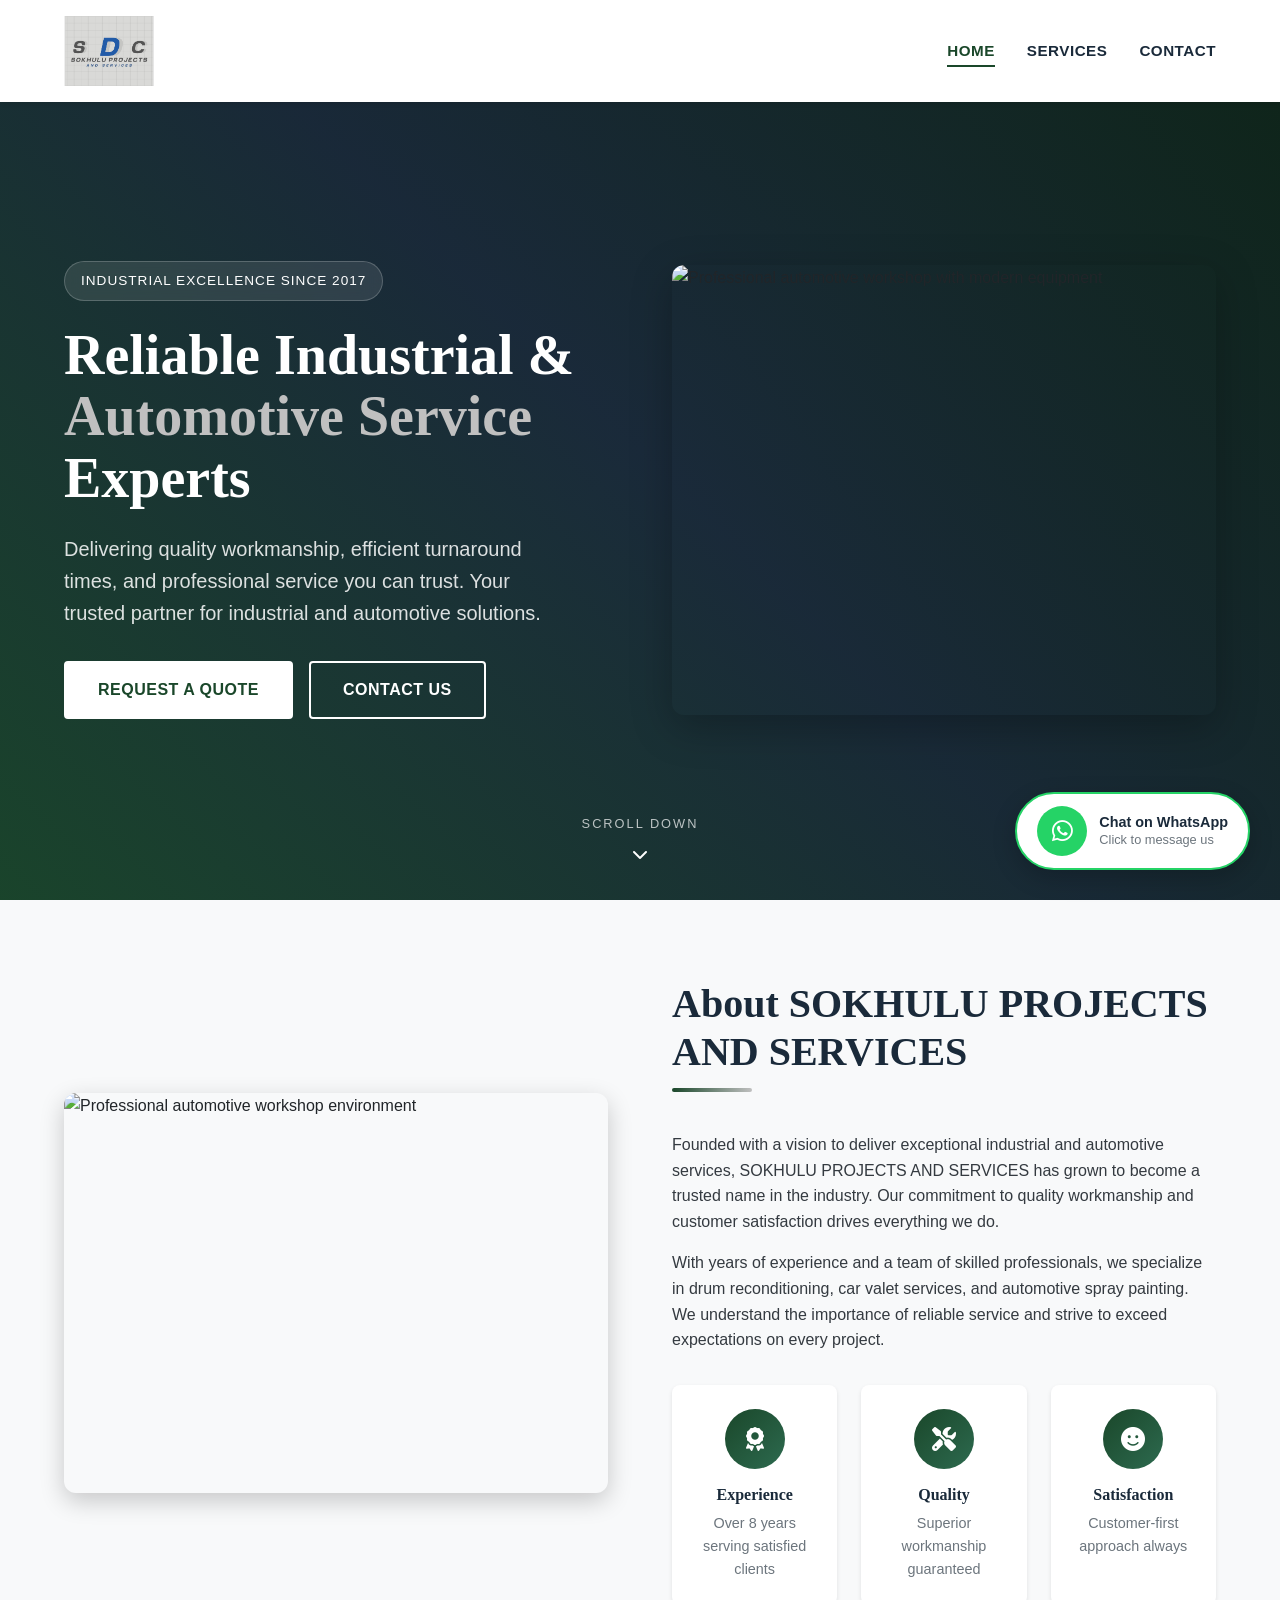
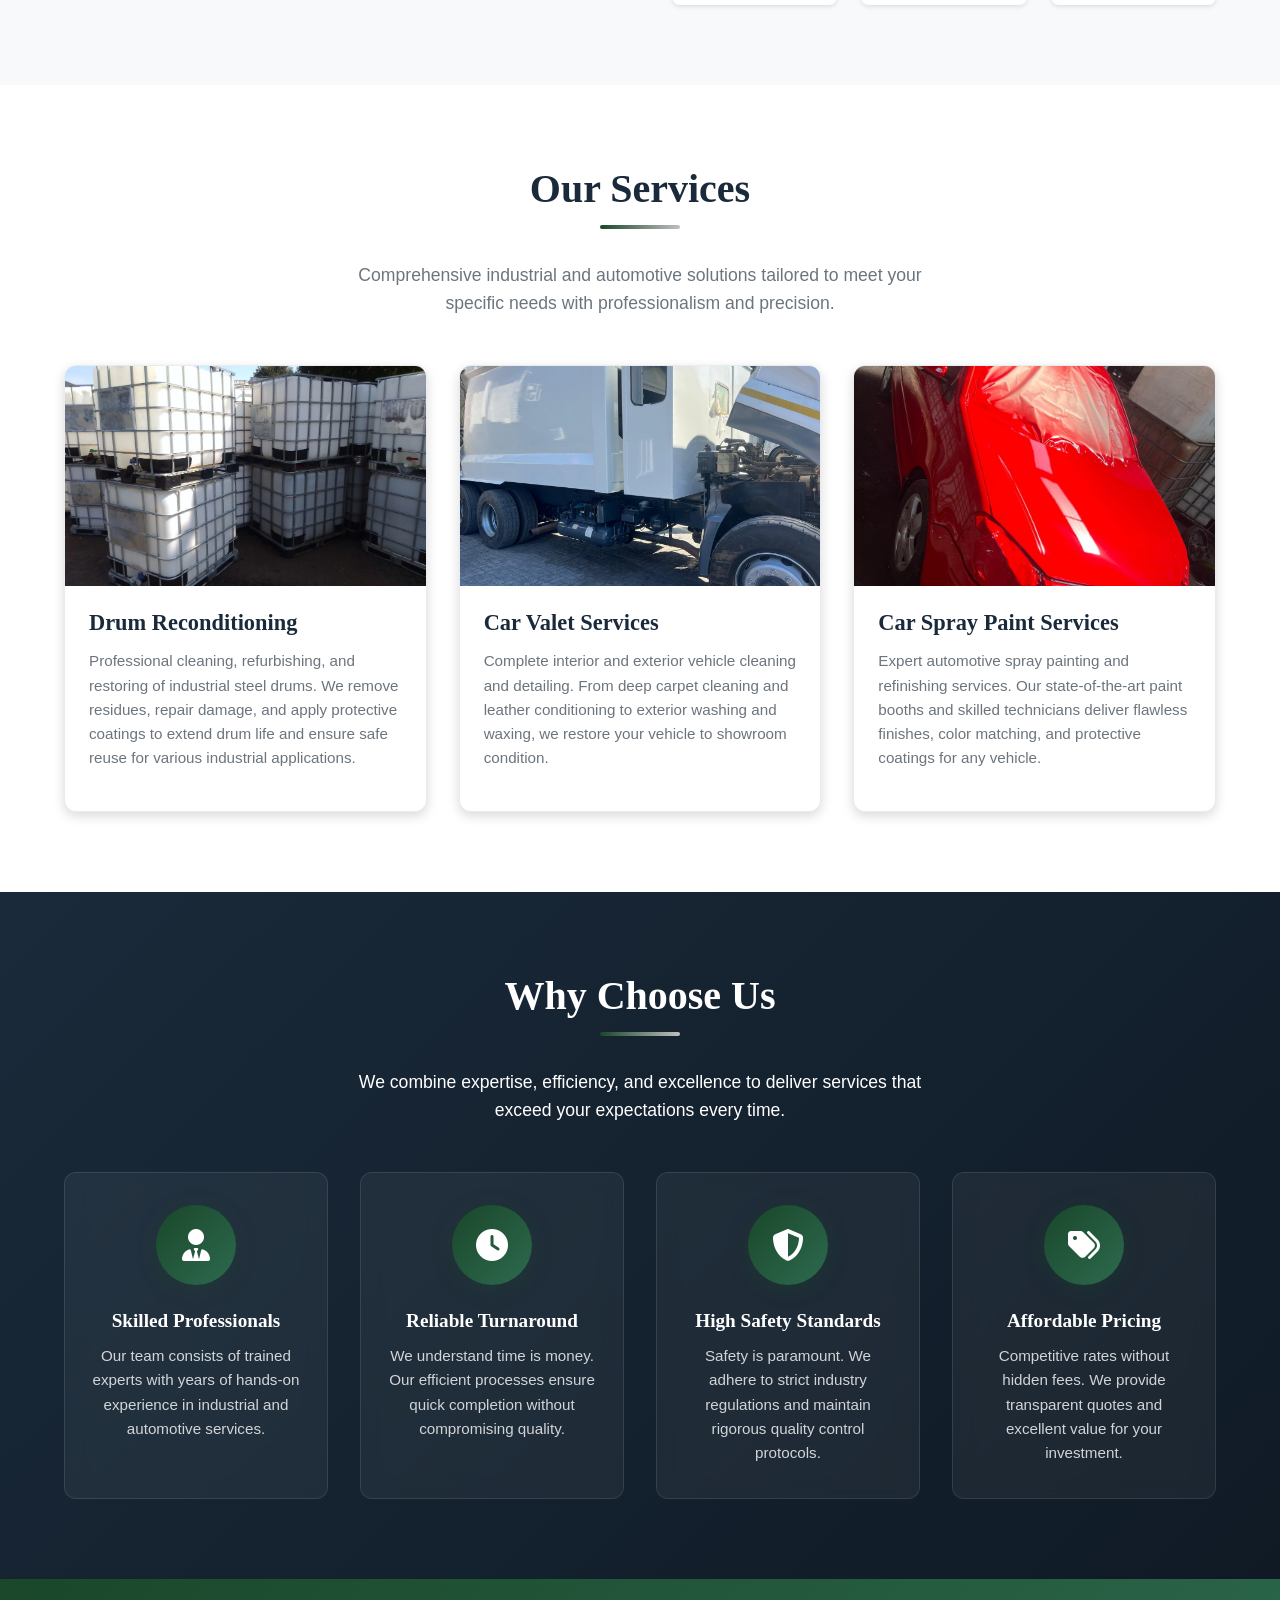
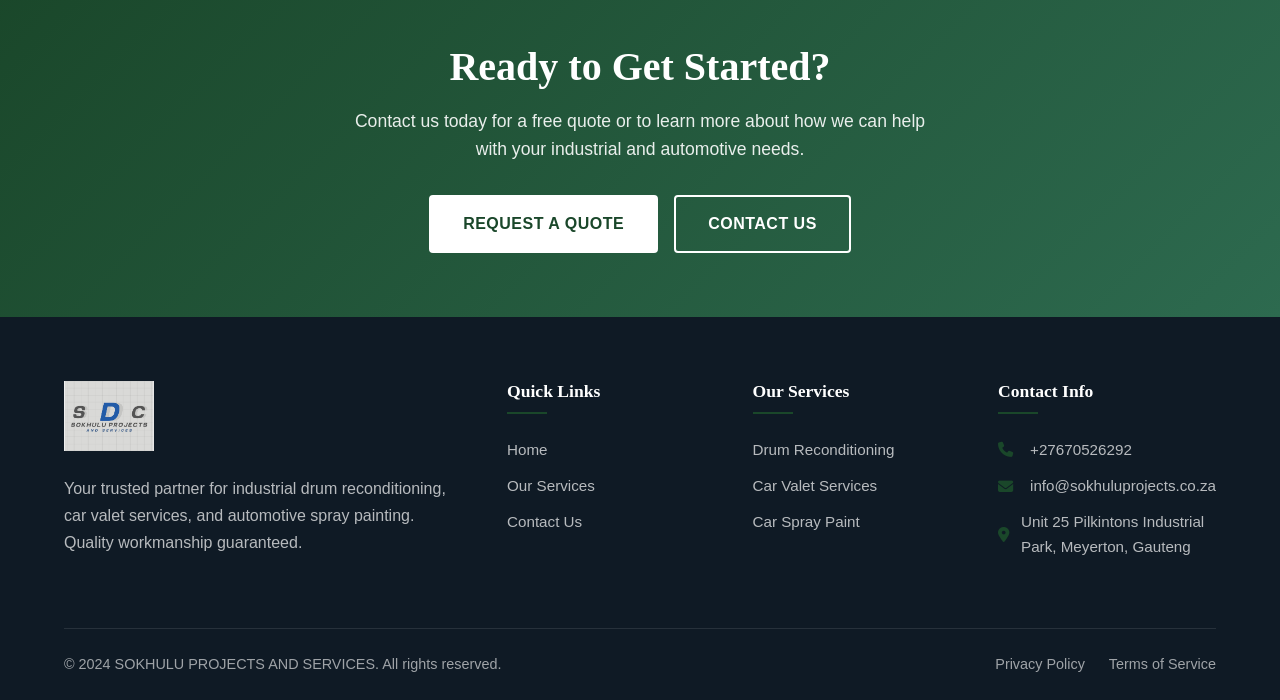
==== index.html @ 8f5c1dcd "Redesigned services page with catalog layout, updated logo to new image, fixed text overflow issues" ====
<!DOCTYPE html>
<html lang="en">
<head>
    <meta charset="UTF-8">
    <meta name="viewport" content="width=device-width, initial-scale=1.0">
    <meta name="description" content="SOKHULU PROJECTS AND SERVICES - Reliable Industrial & Automotive Service Experts. Specializing in drum reconditioning, car valet, and spray paint services.">
    <meta name="keywords" content="drum reconditioning, car valet, spray paint, industrial services, automotive services, SOKHULU">
    <title>SOKHULU PROJECTS AND SERVICES | Industrial & Automotive Experts</title>
    <link rel="stylesheet" href="css/styles.css">
    <link rel="stylesheet" href="https://cdnjs.cloudflare.com/ajax/libs/font-awesome/6.4.0/css/all.min.css">
</head>
<body>
    <!-- Header -->
    <header class="header" id="header">
        <div class="container">
            <div class="header-inner">
                <a href="index.html" class="logo">
                    <img src="images/WhatsApp Image 2026-04-15 at 10.08.15.jpeg" alt="SOKHULU PROJECTS AND SERVICES" style="height: 70px; width: auto; object-fit: contain;">
                </a>
                <nav class="nav">
                    <ul class="nav-list" id="navList">
                        <li><a href="index.html" class="nav-link active">Home</a></li>
                        <li><a href="services.html" class="nav-link">Services</a></li>
                        <li><a href="contact.html" class="nav-link">Contact</a></li>
                    </ul>
                    <button class="mobile-menu-btn" id="mobileMenuBtn" aria-label="Toggle Menu">
                        <span></span>
                        <span></span>
                        <span></span>
                    </button>
                </nav>
            </div>
        </div>
    </header>

    <!-- Hero Section -->
    <section class="hero" id="home">
        <div class="hero-overlay"></div>
        <div class="hero-content">
            <div class="hero-text">
                <div class="hero-badge">Industrial Excellence Since 2017</div>
                <h1 class="hero-title">Reliable Industrial & <span>Automotive Service</span> Experts</h1>
                <p class="hero-subtitle">Delivering quality workmanship, efficient turnaround times, and professional service you can trust. Your trusted partner for industrial and automotive solutions.</p>
                <div class="hero-buttons">
                    <a href="contact.html" class="btn btn-white">Request a Quote</a>
                    <a href="contact.html" class="btn btn-secondary" style="color: white; border-color: white;">Contact Us</a>
                </div>
            </div>
            <div class="hero-image">
                <img src="https://groveautocare.com/wp-content/uploads/2020/05/shutterstock_1221169228.jpg" alt="Professional automotive workshop with modern equipment" loading="eager">
            </div>
        </div>
        <div class="scroll-indicator">
            <span>Scroll Down</span>
            <i class="fas fa-chevron-down"></i>
        </div>
    </section>

    <!-- About Section -->
    <section class="section about-section" id="about">
        <div class="container">
            <div class="about-grid">
                <div class="about-image">
                    <img src="https://images.airtasker.com/v7/https://airtasker-seo-assets-prod.s3.amazonaws.com/en_AU/1729053282934-car-respray-hero.jpg" alt="Professional automotive workshop environment" loading="lazy">
                </div>
                <div class="about-content">
                    <div class="section-header" style="text-align: left; margin-bottom: 1.5rem;">
                        <h2>About SOKHULU PROJECTS AND SERVICES</h2>
                    </div>
                    <p>Founded with a vision to deliver exceptional industrial and automotive services, SOKHULU PROJECTS AND SERVICES has grown to become a trusted name in the industry. Our commitment to quality workmanship and customer satisfaction drives everything we do.</p>
                    <p>With years of experience and a team of skilled professionals, we specialize in drum reconditioning, car valet services, and automotive spray painting. We understand the importance of reliable service and strive to exceed expectations on every project.</p>
                    <div class="about-features">
                        <div class="about-feature">
                            <div class="about-feature-icon">
                                <i class="fas fa-award"></i>
                            </div>
                            <h4>Experience</h4>
                            <p>Over 8 years serving satisfied clients</p>
                        </div>
                        <div class="about-feature">
                            <div class="about-feature-icon">
                                <i class="fas fa-tools"></i>
                            </div>
                            <h4>Quality</h4>
                            <p>Superior workmanship guaranteed</p>
                        </div>
                        <div class="about-feature">
                            <div class="about-feature-icon">
                                <i class="fas fa-smile"></i>
                            </div>
                            <h4>Satisfaction</h4>
                            <p>Customer-first approach always</p>
                        </div>
                    </div>
                </div>
            </div>
        </div>
    </section>

    <!-- Services Section -->
    <section class="section services-section" id="services">
        <div class="container">
            <div class="section-header">
                <h2>Our Services</h2>
                <p>Comprehensive industrial and automotive solutions tailored to meet your specific needs with professionalism and precision.</p>
            </div>
            <div class="services-grid">
                <!-- Drum Reconditioning -->
                <div class="service-card">
                    <div class="service-image">
                        <img src="images/drum-reconditioning.jpg" alt="Professional steel drum reconditioning service" loading="lazy">
                    </div>
                    <div class="service-content">
                        <h3>Drum Reconditioning</h3>
                        <p>Professional cleaning, refurbishing, and restoring of industrial steel drums. We remove residues, repair damage, and apply protective coatings to extend drum life and ensure safe reuse for various industrial applications.</p>
                    </div>
                </div>
                <!-- Car Valet Services -->
                <div class="service-card">
                    <div class="service-image">
                        <img src="images/WhatsApp Image 2026-04-14 at 15.15.27.jpeg" alt="Professional car valet service" loading="lazy">
                    </div>
                    <div class="service-content">
                        <h3>Car Valet Services</h3>
                        <p>Complete interior and exterior vehicle cleaning and detailing. From deep carpet cleaning and leather conditioning to exterior washing and waxing, we restore your vehicle to showroom condition.</p>
                    </div>
                </div>
                <!-- Car Spray Paint Services -->
                <div class="service-card">
                    <div class="service-image">
                        <img src="images/WhatsApp Image 2026-04-14 at 15.17.09.jpeg" alt="Professional car spray painting service" loading="lazy">
                    </div>
                    <div class="service-content">
                        <h3>Car Spray Paint Services</h3>
                        <p>Expert automotive spray painting and refinishing services. Our state-of-the-art paint booths and skilled technicians deliver flawless finishes, color matching, and protective coatings for any vehicle.</p>
                    </div>
                </div>
            </div>
        </div>
    </section>

    <!-- Why Choose Us Section -->
    <section class="section why-us-section" id="why-us">
        <div class="container">
            <div class="section-header">
                <h2>Why Choose Us</h2>
                <p>We combine expertise, efficiency, and excellence to deliver services that exceed your expectations every time.</p>
            </div>
            <div class="why-us-grid">
                <div class="why-us-card">
                    <div class="why-us-icon">
                        <i class="fas fa-user-tie"></i>
                    </div>
                    <h3>Skilled Professionals</h3>
                    <p>Our team consists of trained experts with years of hands-on experience in industrial and automotive services.</p>
                </div>
                <div class="why-us-card">
                    <div class="why-us-icon">
                        <i class="fas fa-clock"></i>
                    </div>
                    <h3>Reliable Turnaround</h3>
                    <p>We understand time is money. Our efficient processes ensure quick completion without compromising quality.</p>
                </div>
                <div class="why-us-card">
                    <div class="why-us-icon">
                        <i class="fas fa-shield-alt"></i>
                    </div>
                    <h3>High Safety Standards</h3>
                    <p>Safety is paramount. We adhere to strict industry regulations and maintain rigorous quality control protocols.</p>
                </div>
                <div class="why-us-card">
                    <div class="why-us-icon">
                        <i class="fas fa-tags"></i>
                    </div>
                    <h3>Affordable Pricing</h3>
                    <p>Competitive rates without hidden fees. We provide transparent quotes and excellent value for your investment.</p>
                </div>
            </div>
        </div>
    </section>

    <!-- CTA Section -->
    <section class="section" style="background: linear-gradient(135deg, var(--primary-green), var(--light-green)); padding: 4rem 0; text-align: center;">
        <div class="container">
            <h2 style="color: white; margin-bottom: 1rem;">Ready to Get Started?</h2>
            <p style="color: rgba(255,255,255,0.9); font-size: 1.1rem; margin-bottom: 2rem; max-width: 600px; margin-left: auto; margin-right: auto;">Contact us today for a free quote or to learn more about how we can help with your industrial and automotive needs.</p>
            <div style="display: flex; gap: 1rem; justify-content: center; flex-wrap: wrap;">
                <a href="contact.html" class="btn btn-white" style="background: white; color: var(--primary-green);">Request a Quote</a>
                <a href="contact.html" class="btn" style="background: transparent; color: white; border: 2px solid white;">Contact Us</a>
            </div>
        </div>
    </section>

    <!-- Footer -->
    <footer class="footer">
        <div class="container">
            <div class="footer-grid">
                <div class="footer-brand">
                    <a href="index.html" class="logo" style="margin-bottom: 1rem;">
                        <img src="images/WhatsApp Image 2026-04-15 at 10.08.15.jpeg" alt="SOKHULU PROJECTS AND SERVICES" style="height: 70px; width: auto; object-fit: contain;">
                    </a>
                    <p>Your trusted partner for industrial drum reconditioning, car valet services, and automotive spray painting. Quality workmanship guaranteed.</p>
                </div>
                <div class="footer-column">
                    <h4>Quick Links</h4>
                    <div class="footer-links">
                        <a href="index.html">Home</a>
                        <a href="services.html">Our Services</a>
                        <a href="contact.html">Contact Us</a>
                    </div>
                </div>
                <div class="footer-column">
                    <h4>Our Services</h4>
                    <div class="footer-links">
                        <a href="services.html">Drum Reconditioning</a>
                        <a href="services.html">Car Valet Services</a>
                        <a href="services.html">Car Spray Paint</a>
                    </div>
                </div>
                <div class="footer-column footer-contact">
                    <h4>Contact Info</h4>
                    <p><i class="fas fa-phone"></i> +27670526292</p>
                    <p><i class="fas fa-envelope"></i> info@sokhuluprojects.co.za</p>
                    <p><i class="fas fa-map-marker-alt"></i> Unit 25 Pilkintons Industrial Park, Meyerton, Gauteng</p>
                </div>
            </div>
            <div class="footer-bottom">
                <p>&copy; 2024 SOKHULU PROJECTS AND SERVICES. All rights reserved.</p>
                <div class="footer-legal">
                    <a href="#">Privacy Policy</a>
                    <a href="#">Terms of Service</a>
                </div>
            </div>
        </div>
    </footer>

    <script src="js/main.js"></script>
</body>
</html>
---- css/styles.css ----
/* ========================================
   SOKHULU PROJECTS AND SERVICES
   Corporate Stylesheet
   Color Scheme: Deep Green, Navy Blue, White, Metallic Silver
   ======================================== */

/* CSS Variables */
:root {
    --primary-green: #1a472a;
    --dark-green: #0d2415;
    --light-green: #2d6a4f;
    --navy-blue: #1a2a3a;
    --dark-navy: #0f1a25;
    --light-navy: #2a3a4a;
    --silver: #c0c0c0;
    --light-silver: #e8e8e8;
    --metallic: #b8b8b8;
    --white: #ffffff;
    --off-white: #f8f9fa;
    --gray-light: #e9ecef;
    --gray-medium: #6c757d;
    --gray-dark: #343a40;
    --text-dark: #212529;
    --accent-gold: #d4af37;
    
    --font-primary: 'Segoe UI', Tahoma, Geneva, Verdana, sans-serif;
    --font-heading: 'Georgia', 'Times New Roman', serif;
    
    --transition-fast: 0.2s ease;
    --transition-medium: 0.3s ease;
    --transition-slow: 0.5s ease;
    
    --shadow-sm: 0 2px 4px rgba(0,0,0,0.1);
    --shadow-md: 0 4px 12px rgba(0,0,0,0.15);
    --shadow-lg: 0 8px 24px rgba(0,0,0,0.2);
    --shadow-xl: 0 12px 40px rgba(0,0,0,0.25);
}

/* Reset & Base */
*, *::before, *::after {
    margin: 0;
    padding: 0;
    box-sizing: border-box;
}

html {
    scroll-behavior: smooth;
    font-size: 16px;
}

body {
    font-family: var(--font-primary);
    line-height: 1.6;
    color: var(--text-dark);
    background-color: var(--white);
    overflow-x: hidden;
}

img {
    max-width: 100%;
    height: auto;
    display: block;
}

a {
    text-decoration: none;
    color: inherit;
    transition: var(--transition-medium);
}

ul, ol {
    list-style: none;
}

button {
    cursor: pointer;
    border: none;
    background: none;
    font-family: inherit;
}

/* Typography */
h1, h2, h3, h4, h5, h6 {
    font-family: var(--font-heading);
    font-weight: 600;
    line-height: 1.2;
    margin-bottom: 1rem;
    color: var(--navy-blue);
}

h1 { font-size: 3rem; }
h2 { font-size: 2.5rem; }
h3 { font-size: 1.75rem; }
h4 { font-size: 1.5rem; }
h5 { font-size: 1.25rem; }
h6 { font-size: 1rem; }

p {
    margin-bottom: 1rem;
    color: var(--gray-dark);
}

/* Utility Classes */
.container {
    max-width: 1200px;
    margin: 0 auto;
    padding: 0 1.5rem;
}

.container-narrow {
    max-width: 900px;
    margin: 0 auto;
    padding: 0 1.5rem;
}

.section {
    padding: 5rem 0;
}

.section-header {
    text-align: center;
    margin-bottom: 3rem;
}

.section-header h2 {
    position: relative;
    display: inline-block;
    padding-bottom: 1rem;
}

.section-header h2::after {
    content: '';
    position: absolute;
    bottom: 0;
    left: 50%;
    transform: translateX(-50%);
    width: 80px;
    height: 4px;
    background: linear-gradient(90deg, var(--primary-green), var(--silver));
    border-radius: 2px;
}

.section-header p {
    font-size: 1.1rem;
    color: var(--gray-medium);
    max-width: 600px;
    margin: 1rem auto 0;
}

/* Buttons */
.btn {
    display: inline-flex;
    align-items: center;
    justify-content: center;
    padding: 0.875rem 2rem;
    font-size: 1rem;
    font-weight: 600;
    text-transform: uppercase;
    letter-spacing: 0.5px;
    border-radius: 4px;
    transition: var(--transition-medium);
    cursor: pointer;
    border: 2px solid transparent;
}

.btn-primary {
    background: var(--primary-green);
    color: var(--white);
    border-color: var(--primary-green);
}

.btn-primary:hover {
    background: var(--dark-green);
    border-color: var(--dark-green);
    transform: translateY(-2px);
    box-shadow: var(--shadow-md);
}

.btn-secondary {
    background: transparent;
    color: var(--primary-green);
    border-color: var(--primary-green);
}

.btn-secondary:hover {
    background: var(--primary-green);
    color: var(--white);
    transform: translateY(-2px);
}

.btn-white {
    background: var(--white);
    color: var(--primary-green);
    border-color: var(--white);
}

.btn-white:hover {
    background: transparent;
    color: var(--white);
    transform: translateY(-2px);
}

.btn-navy {
    background: var(--navy-blue);
    color: var(--white);
    border-color: var(--navy-blue);
}

.btn-navy:hover {
    background: var(--dark-navy);
    border-color: var(--dark-navy);
    transform: translateY(-2px);
    box-shadow: var(--shadow-md);
}

/* Header & Navigation */
.header {
    position: fixed;
    top: 0;
    left: 0;
    right: 0;
    z-index: 1000;
    background: var(--white);
    box-shadow: var(--shadow-sm);
    transition: var(--transition-medium);
}

.header.scrolled {
    box-shadow: var(--shadow-md);
}

.header-inner {
    display: flex;
    align-items: center;
    justify-content: space-between;
    padding: 1rem 0;
}

.logo {
    display: flex;
    align-items: center;
    gap: 0.75rem;
}

.logo-icon {
    width: 50px;
    height: 50px;
    background: linear-gradient(135deg, var(--primary-green), var(--navy-blue));
    border-radius: 8px;
    display: flex;
    align-items: center;
    justify-content: center;
    color: var(--white);
    font-weight: 700;
    font-size: 1.5rem;
    flex-shrink: 0;
}

.logo-text {
    line-height: 1.2;
}

.logo-text span {
    display: block;
}

.logo-text .company-name {
    font-size: 1.1rem;
    font-weight: 700;
    color: var(--navy-blue);
    text-transform: uppercase;
    letter-spacing: 0.5px;
}

.logo-text .company-tagline {
    font-size: 0.75rem;
    color: var(--gray-medium);
    font-weight: 500;
}

.nav {
    display: flex;
    align-items: center;
    gap: 2rem;
}

.nav-list {
    display: flex;
    gap: 2rem;
}

.nav-link {
    font-weight: 600;
    font-size: 0.95rem;
    color: var(--navy-blue);
    text-transform: uppercase;
    letter-spacing: 0.5px;
    position: relative;
    padding: 0.5rem 0;
}

.nav-link::after {
    content: '';
    position: absolute;
    bottom: 0;
    left: 0;
    width: 0;
    height: 2px;
    background: var(--primary-green);
    transition: var(--transition-medium);
}

.nav-link:hover::after,
.nav-link.active::after {
    width: 100%;
}

.nav-link:hover,
.nav-link.active {
    color: var(--primary-green);
}

.mobile-menu-btn {
    display: none;
    flex-direction: column;
    gap: 5px;
    padding: 0.5rem;
}

.mobile-menu-btn span {
    display: block;
    width: 25px;
    height: 3px;
    background: var(--navy-blue);
    transition: var(--transition-medium);
    border-radius: 2px;
}

.mobile-menu-btn.active span:nth-child(1) {
    transform: rotate(45deg) translate(5px, 5px);
}

.mobile-menu-btn.active span:nth-child(2) {
    opacity: 0;
}

.mobile-menu-btn.active span:nth-child(3) {
    transform: rotate(-45deg) translate(7px, -6px);
}

/* Hero Section */
.hero {
    min-height: 100vh;
    background: linear-gradient(135deg, var(--dark-navy) 0%, var(--navy-blue) 50%, var(--dark-green) 100%);
    position: relative;
    display: flex;
    align-items: center;
    padding-top: 80px;
    overflow: hidden;
}

.hero::before {
    content: '';
    position: absolute;
    top: 0;
    left: 0;
    right: 0;
    bottom: 0;
    background: url('data:image/svg+xml,<svg xmlns="http://www.w3.org/2000/svg" viewBox="0 0 100 100"><rect fill="none" stroke="rgba(255,255,255,0.03)" stroke-width="0.5" x="0" y="0" width="100" height="100"/></svg>');
    background-size: 50px 50px;
    opacity: 0.5;
}

.hero-overlay {
    position: absolute;
    top: 0;
    left: 0;
    right: 0;
    bottom: 0;
    background: linear-gradient(45deg, rgba(26, 71, 42, 0.9) 0%, rgba(26, 42, 58, 0.85) 50%, rgba(13, 36, 21, 0.9) 100%);
}

.hero-content {
    position: relative;
    z-index: 2;
    display: grid;
    grid-template-columns: 1fr 1fr;
    gap: 4rem;
    align-items: center;
    max-width: 1200px;
    margin: 0 auto;
    padding: 0 1.5rem;
}

.hero-text {
    color: var(--white);
}

.hero-badge {
    display: inline-block;
    padding: 0.5rem 1rem;
    background: rgba(255, 255, 255, 0.1);
    border: 1px solid rgba(255, 255, 255, 0.2);
    border-radius: 50px;
    font-size: 0.85rem;
    text-transform: uppercase;
    letter-spacing: 1px;
    margin-bottom: 1.5rem;
    backdrop-filter: blur(10px);
}

.hero-title {
    font-size: 3.5rem;
    font-weight: 700;
    line-height: 1.1;
    margin-bottom: 1.5rem;
    color: var(--white);
}

.hero-title span {
    color: var(--silver);
}

.hero-subtitle {
    font-size: 1.25rem;
    color: rgba(255, 255, 255, 0.85);
    margin-bottom: 2rem;
    max-width: 500px;
}

.hero-buttons {
    display: flex;
    gap: 1rem;
    flex-wrap: wrap;
}

.hero-image {
    position: relative;
}

.hero-image img {
    border-radius: 12px;
    box-shadow: var(--shadow-xl);
    width: 100%;
    height: 450px;
    object-fit: cover;
}


/* Scroll Indicator */
.scroll-indicator {
    position: absolute;
    bottom: 2rem;
    left: 50%;
    transform: translateX(-50%);
    z-index: 3;
    color: var(--white);
    text-align: center;
}

.scroll-indicator span {
    display: block;
    font-size: 0.8rem;
    text-transform: uppercase;
    letter-spacing: 2px;
    margin-bottom: 0.5rem;
    opacity: 0.7;
}

.scroll-indicator i {
    animation: bounce 2s infinite;
}

@keyframes bounce {
    0%, 20%, 50%, 80%, 100% { transform: translateY(0); }
    40% { transform: translateY(-10px); }
    60% { transform: translateY(-5px); }
}

/* About Section */
.about-section {
    background: var(--off-white);
}

.about-grid {
    display: grid;
    grid-template-columns: 1fr 1fr;
    gap: 4rem;
    align-items: center;
}

.about-image {
    position: relative;
}

.about-image img {
    border-radius: 12px;
    box-shadow: var(--shadow-lg);
    width: 100%;
    height: 400px;
    object-fit: cover;
}

.about-image::after {
    content: '';
    position: absolute;
    bottom: -20px;
    right: -20px;
    width: 200px;
    height: 200px;
    background: var(--primary-green);
    border-radius: 12px;
    z-index: -1;
    opacity: 0.1;
}

.about-content h2 {
    text-align: left;
}

.about-content h2::after {
    left: 0;
    transform: none;
}

.about-features {
    display: grid;
    grid-template-columns: repeat(3, 1fr);
    gap: 1.5rem;
    margin-top: 2rem;
}

.about-feature {
    text-align: center;
    padding: 1.5rem;
    background: var(--white);
    border-radius: 8px;
    box-shadow: var(--shadow-sm);
    transition: var(--transition-medium);
}

.about-feature:hover {
    transform: translateY(-5px);
    box-shadow: var(--shadow-md);
}

.about-feature-icon {
    width: 60px;
    height: 60px;
    background: linear-gradient(135deg, var(--primary-green), var(--light-green));
    border-radius: 50%;
    display: flex;
    align-items: center;
    justify-content: center;
    margin: 0 auto 1rem;
    color: var(--white);
    font-size: 1.5rem;
}

.about-feature h4 {
    font-size: 1rem;
    margin-bottom: 0.5rem;
    color: var(--navy-blue);
}

.about-feature p {
    font-size: 0.9rem;
    color: var(--gray-medium);
    margin-bottom: 0;
}

/* Services Section */
.services-section {
    background: var(--white);
}

.services-grid {
    display: grid;
    grid-template-columns: repeat(3, 1fr);
    gap: 2rem;
}

.service-card {
    background: var(--white);
    border-radius: 12px;
    overflow: hidden;
    box-shadow: var(--shadow-md);
    transition: var(--transition-medium);
    border: 1px solid var(--gray-light);
}

.service-card:hover {
    transform: translateY(-8px);
    box-shadow: var(--shadow-xl);
}

.service-image {
    position: relative;
    overflow: hidden;
    height: 220px;
}

.service-image img {
    width: 100%;
    height: 100%;
    object-fit: cover;
    transition: var(--transition-slow);
}

.service-card:hover .service-image img {
    transform: scale(1.1);
}

.service-content {
    padding: 1.5rem;
}

.service-content h3 {
    color: var(--navy-blue);
    margin-bottom: 0.75rem;
    font-size: 1.4rem;
}

.service-content p {
    color: var(--gray-medium);
    font-size: 0.95rem;
    line-height: 1.6;
}

/* Why Choose Us Section */
.why-us-section {
    background: linear-gradient(135deg, var(--navy-blue), var(--dark-navy));
    color: var(--white);
}

.why-us-section .section-header h2,
.why-us-section .section-header p {
    color: var(--white);
}

.why-us-grid {
    display: grid;
    grid-template-columns: repeat(4, 1fr);
    gap: 2rem;
}

.why-us-card {
    text-align: center;
    padding: 2rem 1.5rem;
    background: rgba(255, 255, 255, 0.05);
    border: 1px solid rgba(255, 255, 255, 0.1);
    border-radius: 12px;
    transition: var(--transition-medium);
    backdrop-filter: blur(10px);
}

.why-us-card:hover {
    background: rgba(255, 255, 255, 0.1);
    transform: translateY(-5px);
    border-color: rgba(255, 255, 255, 0.2);
}

.why-us-icon {
    width: 80px;
    height: 80px;
    background: linear-gradient(135deg, var(--primary-green), var(--light-green));
    border-radius: 50%;
    display: flex;
    align-items: center;
    justify-content: center;
    margin: 0 auto 1.5rem;
    color: var(--white);
    font-size: 2rem;
    box-shadow: 0 4px 20px rgba(26, 71, 42, 0.4);
}

.why-us-card h3 {
    color: var(--white);
    font-size: 1.2rem;
    margin-bottom: 0.75rem;
}

.why-us-card p {
    color: rgba(255, 255, 255, 0.8);
    font-size: 0.95rem;
    margin-bottom: 0;
}

/* Testimonials Section */
.testimonials-section {
    background: var(--off-white);
}

.testimonials-grid {
    display: grid;
    grid-template-columns: repeat(3, 1fr);
    gap: 2rem;
}

.testimonial-card {
    background: var(--white);
    padding: 2rem;
    border-radius: 12px;
    box-shadow: var(--shadow-sm);
    position: relative;
    transition: var(--transition-medium);
}

.testimonial-card:hover {
    box-shadow: var(--shadow-md);
    transform: translateY(-3px);
}

.testimonial-card::before {
    content: '"';
    position: absolute;
    top: 1rem;
    left: 1.5rem;
    font-size: 4rem;
    color: var(--primary-green);
    opacity: 0.2;
    font-family: Georgia, serif;
    line-height: 1;
}

.testimonial-text {
    font-style: italic;
    color: var(--gray-dark);
    margin-bottom: 1.5rem;
    position: relative;
    z-index: 1;
    padding-top: 1rem;
}

.testimonial-author {
    display: flex;
    align-items: center;
    gap: 1rem;
}

.testimonial-avatar {
    width: 50px;
    height: 50px;
    background: linear-gradient(135deg, var(--primary-green), var(--navy-blue));
    border-radius: 50%;
    display: flex;
    align-items: center;
    justify-content: center;
    color: var(--white);
    font-weight: 600;
    font-size: 1.2rem;
}

.testimonial-info h4 {
    color: var(--navy-blue);
    font-size: 1rem;
    margin-bottom: 0.25rem;
}

.testimonial-info span {
    font-size: 0.85rem;
    color: var(--gray-medium);
}

/* Page Header */
.page-header {
    background: linear-gradient(135deg, var(--dark-navy), var(--navy-blue));
    padding: 8rem 0 4rem;
    text-align: center;
    color: var(--white);
    position: relative;
}

.page-header::before {
    content: '';
    position: absolute;
    top: 0;
    left: 0;
    right: 0;
    bottom: 0;
    background: url('data:image/svg+xml,<svg xmlns="http://www.w3.org/2000/svg" viewBox="0 0 100 100"><rect fill="none" stroke="rgba(255,255,255,0.03)" stroke-width="0.5" x="0" y="0" width="100" height="100"/></svg>');
    background-size: 50px 50px;
}

.page-header-content {
    position: relative;
    z-index: 2;
}

.page-header h1 {
    color: var(--white);
    font-size: 3rem;
    margin-bottom: 1rem;
}

.page-header p {
    color: rgba(255, 255, 255, 0.8);
    font-size: 1.1rem;
    max-width: 600px;
    margin: 0 auto;
}

/* Forms */
.form-section {
    background: var(--white);
    padding: 4rem 0;
}

.form-container {
    max-width: 700px;
    margin: 0 auto;
}

.form-row {
    display: grid;
    grid-template-columns: 1fr 1fr;
    gap: 1.5rem;
}

.form-group {
    margin-bottom: 1.5rem;
}

.form-group.full-width {
    grid-column: 1 / -1;
}

.form-label {
    display: block;
    margin-bottom: 0.5rem;
    font-weight: 600;
    color: var(--navy-blue);
    font-size: 0.95rem;
}

.form-input,
.form-select,
.form-textarea {
    width: 100%;
    padding: 0.875rem 1rem;
    border: 2px solid var(--gray-light);
    border-radius: 6px;
    font-size: 1rem;
    transition: var(--transition-medium);
    font-family: inherit;
    background: var(--white);
}

.form-input:focus,
.form-select:focus,
.form-textarea:focus {
    outline: none;
    border-color: var(--primary-green);
    box-shadow: 0 0 0 3px rgba(26, 71, 42, 0.1);
}

.form-textarea {
    resize: vertical;
    min-height: 120px;
}

.form-select {
    cursor: pointer;
    appearance: none;
    background-image: url('data:image/svg+xml,<svg xmlns="http://www.w3.org/2000/svg" width="12" height="12" viewBox="0 0 12 12"><path fill="%236c757d" d="M6 8L1 3h10z"/></svg>');
    background-repeat: no-repeat;
    background-position: right 1rem center;
    padding-right: 2.5rem;
}

.form-submit {
    width: 100%;
    padding: 1rem;
    font-size: 1.1rem;
    margin-top: 1rem;
}

/* Support Page Specific */
.support-grid {
    display: grid;
    grid-template-columns: 1fr 1fr;
    gap: 3rem;
    align-items: start;
}

.support-form-container {
    background: var(--white);
    padding: 2rem;
    border-radius: 12px;
    box-shadow: var(--shadow-md);
}

.support-info-container {
    display: flex;
    flex-direction: column;
    gap: 2rem;
}

.support-image {
    border-radius: 12px;
    overflow: hidden;
    box-shadow: var(--shadow-md);
}

.support-image img {
    width: 100%;
    height: 250px;
    object-fit: cover;
}

.support-contact-info {
    background: linear-gradient(135deg, var(--primary-green), var(--light-green));
    color: var(--white);
    padding: 2rem;
    border-radius: 12px;
}

.support-contact-info h3 {
    color: var(--white);
    margin-bottom: 1.5rem;
}

.contact-list {
    display: flex;
    flex-direction: column;
    gap: 1rem;
}

.contact-item {
    display: flex;
    align-items: center;
    gap: 1rem;
}

.contact-item i {
    width: 40px;
    height: 40px;
    background: rgba(255, 255, 255, 0.2);
    border-radius: 50%;
    display: flex;
    align-items: center;
    justify-content: center;
}

.contact-item span {
    font-size: 0.95rem;
}

/* FAQ Section */
.faq-section {
    background: var(--off-white);
}

.faq-container {
    max-width: 800px;
    margin: 0 auto;
}

.faq-item {
    background: var(--white);
    border-radius: 8px;
    margin-bottom: 1rem;
    overflow: hidden;
    box-shadow: var(--shadow-sm);
    border: 1px solid var(--gray-light);
}

.faq-question {
    width: 100%;
    padding: 1.25rem 1.5rem;
    display: flex;
    align-items: center;
    justify-content: space-between;
    text-align: left;
    font-weight: 600;
    color: var(--navy-blue);
    font-size: 1rem;
    transition: var(--transition-fast);
}

.faq-question:hover {
    background: var(--off-white);
}

.faq-question i {
    transition: var(--transition-medium);
    color: var(--primary-green);
}

.faq-item.active .faq-question i {
    transform: rotate(180deg);
}

.faq-answer {
    max-height: 0;
    overflow: hidden;
    transition: max-height 0.3s ease, padding 0.3s ease;
}

.faq-item.active .faq-answer {
    max-height: 500px;
    padding: 0 1.5rem 1.25rem;
}

.faq-answer p {
    color: var(--gray-dark);
    line-height: 1.7;
}

/* Contact Page Specific */
.contact-grid {
    display: grid;
    grid-template-columns: 1fr 1fr;
    gap: 3rem;
    align-items: start;
}

.contact-form-container {
    background: var(--white);
    padding: 2rem;
    border-radius: 12px;
    box-shadow: var(--shadow-md);
}

.contact-info-container {
    display: flex;
    flex-direction: column;
    gap: 2rem;
}

.contact-details {
    background: linear-gradient(135deg, var(--navy-blue), var(--dark-navy));
    color: var(--white);
    padding: 2rem;
    border-radius: 12px;
}

.contact-details h3 {
    color: var(--white);
    margin-bottom: 1.5rem;
}

.contact-detail-item {
    display: flex;
    align-items: flex-start;
    gap: 1rem;
    margin-bottom: 1.5rem;
}

.contact-detail-item:last-child {
    margin-bottom: 0;
}

.contact-detail-item i {
    width: 45px;
    height: 45px;
    background: rgba(255, 255, 255, 0.1);
    border-radius: 50%;
    display: flex;
    align-items: center;
    justify-content: center;
    flex-shrink: 0;
    color: var(--silver);
}

.contact-detail-item div strong {
    display: block;
    margin-bottom: 0.25rem;
    font-size: 0.9rem;
    color: rgba(255, 255, 255, 0.7);
}

.contact-detail-item div span {
    font-size: 1rem;
}

.business-hours {
    background: var(--white);
    padding: 2rem;
    border-radius: 12px;
    box-shadow: var(--shadow-sm);
    border: 1px solid var(--gray-light);
}

.business-hours h3 {
    color: var(--navy-blue);
    margin-bottom: 1.5rem;
}

.hours-list {
    display: flex;
    flex-direction: column;
    gap: 0.75rem;
}

.hour-item {
    display: flex;
    justify-content: space-between;
    padding-bottom: 0.75rem;
    border-bottom: 1px solid var(--gray-light);
}

.hour-item:last-child {
    border-bottom: none;
    padding-bottom: 0;
}

.hour-item .day {
    font-weight: 600;
    color: var(--navy-blue);
}

.hour-item .time {
    color: var(--gray-medium);
}

.map-container {
    background: var(--gray-light);
    border-radius: 12px;
    overflow: hidden;
    height: 300px;
    display: flex;
    align-items: center;
    justify-content: center;
    position: relative;
}

.map-placeholder {
    text-align: center;
    color: var(--gray-medium);
}

.map-placeholder i {
    font-size: 3rem;
    margin-bottom: 1rem;
    color: var(--primary-green);
}

.contact-image {
    border-radius: 12px;
    overflow: hidden;
    box-shadow: var(--shadow-md);
}

.contact-image img {
    width: 100%;
    height: 300px;
    object-fit: cover;
}

/* WhatsApp Popup */
.whatsapp-popup {
    position: fixed;
    bottom: 30px;
    right: 30px;
    z-index: 9999;
    display: flex;
    align-items: center;
    gap: 12px;
    background: var(--white);
    padding: 12px 20px;
    border-radius: 50px;
    box-shadow: var(--shadow-lg);
    transition: var(--transition-medium);
    cursor: pointer;
    border: 2px solid #25D366;
}

.whatsapp-popup:hover {
    transform: translateY(-3px);
    box-shadow: var(--shadow-xl);
}

.whatsapp-icon {
    width: 50px;
    height: 50px;
    background: #25D366;
    border-radius: 50%;
    display: flex;
    align-items: center;
    justify-content: center;
    color: var(--white);
    font-size: 1.5rem;
    flex-shrink: 0;
}

.whatsapp-text {
    display: flex;
    flex-direction: column;
    line-height: 1.3;
}

.whatsapp-text strong {
    color: var(--navy-blue);
    font-size: 0.9rem;
}

.whatsapp-text span {
    color: var(--gray-medium);
    font-size: 0.8rem;
}

.whatsapp-close {
    position: absolute;
    top: -8px;
    right: -8px;
    width: 24px;
    height: 24px;
    background: var(--gray-dark);
    color: var(--white);
    border-radius: 50%;
    display: flex;
    align-items: center;
    justify-content: center;
    font-size: 0.75rem;
    cursor: pointer;
    border: none;
    opacity: 0;
    transition: var(--transition-fast);
}

.whatsapp-popup:hover .whatsapp-close {
    opacity: 1;
}

.whatsapp-close:hover {
    background: #dc3545;
}

@media (max-width: 768px) {
    .whatsapp-popup {
        bottom: 20px;
        right: 20px;
        padding: 10px 16px;
    }
    
    .whatsapp-text {
        display: none;
    }
    
    .whatsapp-icon {
        width: 55px;
        height: 55px;
        font-size: 1.75rem;
    }
}

/* Footer */
.footer {
    background: var(--dark-navy);
    color: var(--white);
    padding: 4rem 0 0;
}

.footer-grid {
    display: grid;
    grid-template-columns: 2fr 1fr 1fr 1fr;
    gap: 3rem;
    padding-bottom: 3rem;
}

.footer-brand .logo-text .company-name {
    color: var(--white);
}

.footer-brand p {
    color: rgba(255, 255, 255, 0.7);
    margin: 1.5rem 0;
    line-height: 1.7;
}

.footer-social {
    display: flex;
    gap: 1rem;
}

.footer-social a {
    width: 40px;
    height: 40px;
    background: rgba(255, 255, 255, 0.1);
    border-radius: 50%;
    display: flex;
    align-items: center;
    justify-content: center;
    color: var(--white);
    transition: var(--transition-medium);
}

.footer-social a:hover {
    background: var(--primary-green);
    transform: translateY(-3px);
}

.footer-column h4 {
    color: var(--white);
    font-size: 1.1rem;
    margin-bottom: 1.5rem;
    position: relative;
    padding-bottom: 0.75rem;
}

.footer-column h4::after {
    content: '';
    position: absolute;
    bottom: 0;
    left: 0;
    width: 40px;
    height: 2px;
    background: var(--primary-green);
}

.footer-links {
    display: flex;
    flex-direction: column;
    gap: 0.75rem;
}

.footer-links a {
    color: rgba(255, 255, 255, 0.7);
    font-size: 0.95rem;
    transition: var(--transition-fast);
}

.footer-links a:hover {
    color: var(--white);
    padding-left: 5px;
}

.footer-contact p {
    color: rgba(255, 255, 255, 0.7);
    font-size: 0.95rem;
    margin-bottom: 0.75rem;
    display: flex;
    align-items: center;
    gap: 0.75rem;
}

.footer-contact i {
    color: var(--primary-green);
    width: 20px;
}

.footer-bottom {
    border-top: 1px solid rgba(255, 255, 255, 0.1);
    padding: 1.5rem 0;
    display: flex;
    justify-content: space-between;
    align-items: center;
}

.footer-bottom p {
    color: rgba(255, 255, 255, 0.6);
    font-size: 0.9rem;
    margin: 0;
}

.footer-legal {
    display: flex;
    gap: 1.5rem;
}

.footer-legal a {
    color: rgba(255, 255, 255, 0.6);
    font-size: 0.9rem;
}

.footer-legal a:hover {
    color: var(--white);
}

/* Responsive Design */
@media (max-width: 1024px) {
    .hero-content {
        gap: 2rem;
    }
    
    .hero-title {
        font-size: 2.8rem;
    }
    
    .why-us-grid {
        grid-template-columns: repeat(2, 1fr);
    }
    
    .footer-grid {
        grid-template-columns: repeat(2, 1fr);
    }
}

@media (max-width: 768px) {
    .nav-list {
        display: none;
        position: absolute;
        top: 100%;
        left: 0;
        right: 0;
        background: var(--white);
        flex-direction: column;
        padding: 1.5rem;
        box-shadow: var(--shadow-md);
        gap: 1rem;
    }
    
    .nav-list.active {
        display: flex;
    }
    
    .mobile-menu-btn {
        display: flex;
    }
    
    .hero {
        min-height: auto;
        padding: 100px 0 60px;
    }
    
    .hero-content {
        grid-template-columns: 1fr;
        text-align: center;
    }
    
    .hero-title {
        font-size: 2.2rem;
    }
    
    .hero-subtitle {
        margin: 0 auto 2rem;
    }
    
    .hero-buttons {
        justify-content: center;
    }
    
    .hero-image {
        order: -1;
    }
    
    .hero-image img {
        height: 300px;
    }
    
    .about-grid {
        grid-template-columns: 1fr;
        gap: 2rem;
    }
    
    .about-features {
        grid-template-columns: 1fr;
    }
    
    .services-grid {
        grid-template-columns: 1fr;
    }
    
    .why-us-grid {
        grid-template-columns: 1fr;
    }
    
    .testimonials-grid {
        grid-template-columns: 1fr;
    }
    
    .support-grid,
    .contact-grid {
        grid-template-columns: 1fr;
    }
    
    .form-row {
        grid-template-columns: 1fr;
    }
    
    .footer-grid {
        grid-template-columns: 1fr;
        gap: 2rem;
    }
    
    .footer-bottom {
        flex-direction: column;
        gap: 1rem;
        text-align: center;
    }
    
    .page-header h1 {
        font-size: 2rem;
    }
    
    h1 { font-size: 2rem; }
    h2 { font-size: 1.75rem; }
    h3 { font-size: 1.5rem; }
    
    .section {
        padding: 3rem 0;
    }
}

@media (max-width: 480px) {
    .hero-title {
        font-size: 1.8rem;
    }
    
    .hero-subtitle {
        font-size: 1rem;
    }
    
    .btn {
        padding: 0.75rem 1.5rem;
        font-size: 0.9rem;
    }
    
    .container {
        padding: 0 1rem;
    }
}

/* Animations */
@keyframes fadeInUp {
    from {
        opacity: 0;
        transform: translateY(30px);
    }
    to {
        opacity: 1;
        transform: translateY(0);
    }
}

.animate-fadeInUp {
    animation: fadeInUp 0.6s ease forwards;
}

/* Accessibility */
.sr-only {
    position: absolute;
    width: 1px;
    height: 1px;
    padding: 0;
    margin: -1px;
    overflow: hidden;
    clip: rect(0, 0, 0, 0);
    white-space: nowrap;
    border: 0;
}

/* Focus styles for accessibility */
a:focus-visible,
button:focus-visible,
input:focus-visible,
select:focus-visible,
textarea:focus-visible {
    outline: 2px solid var(--primary-green);
    outline-offset: 2px;
}
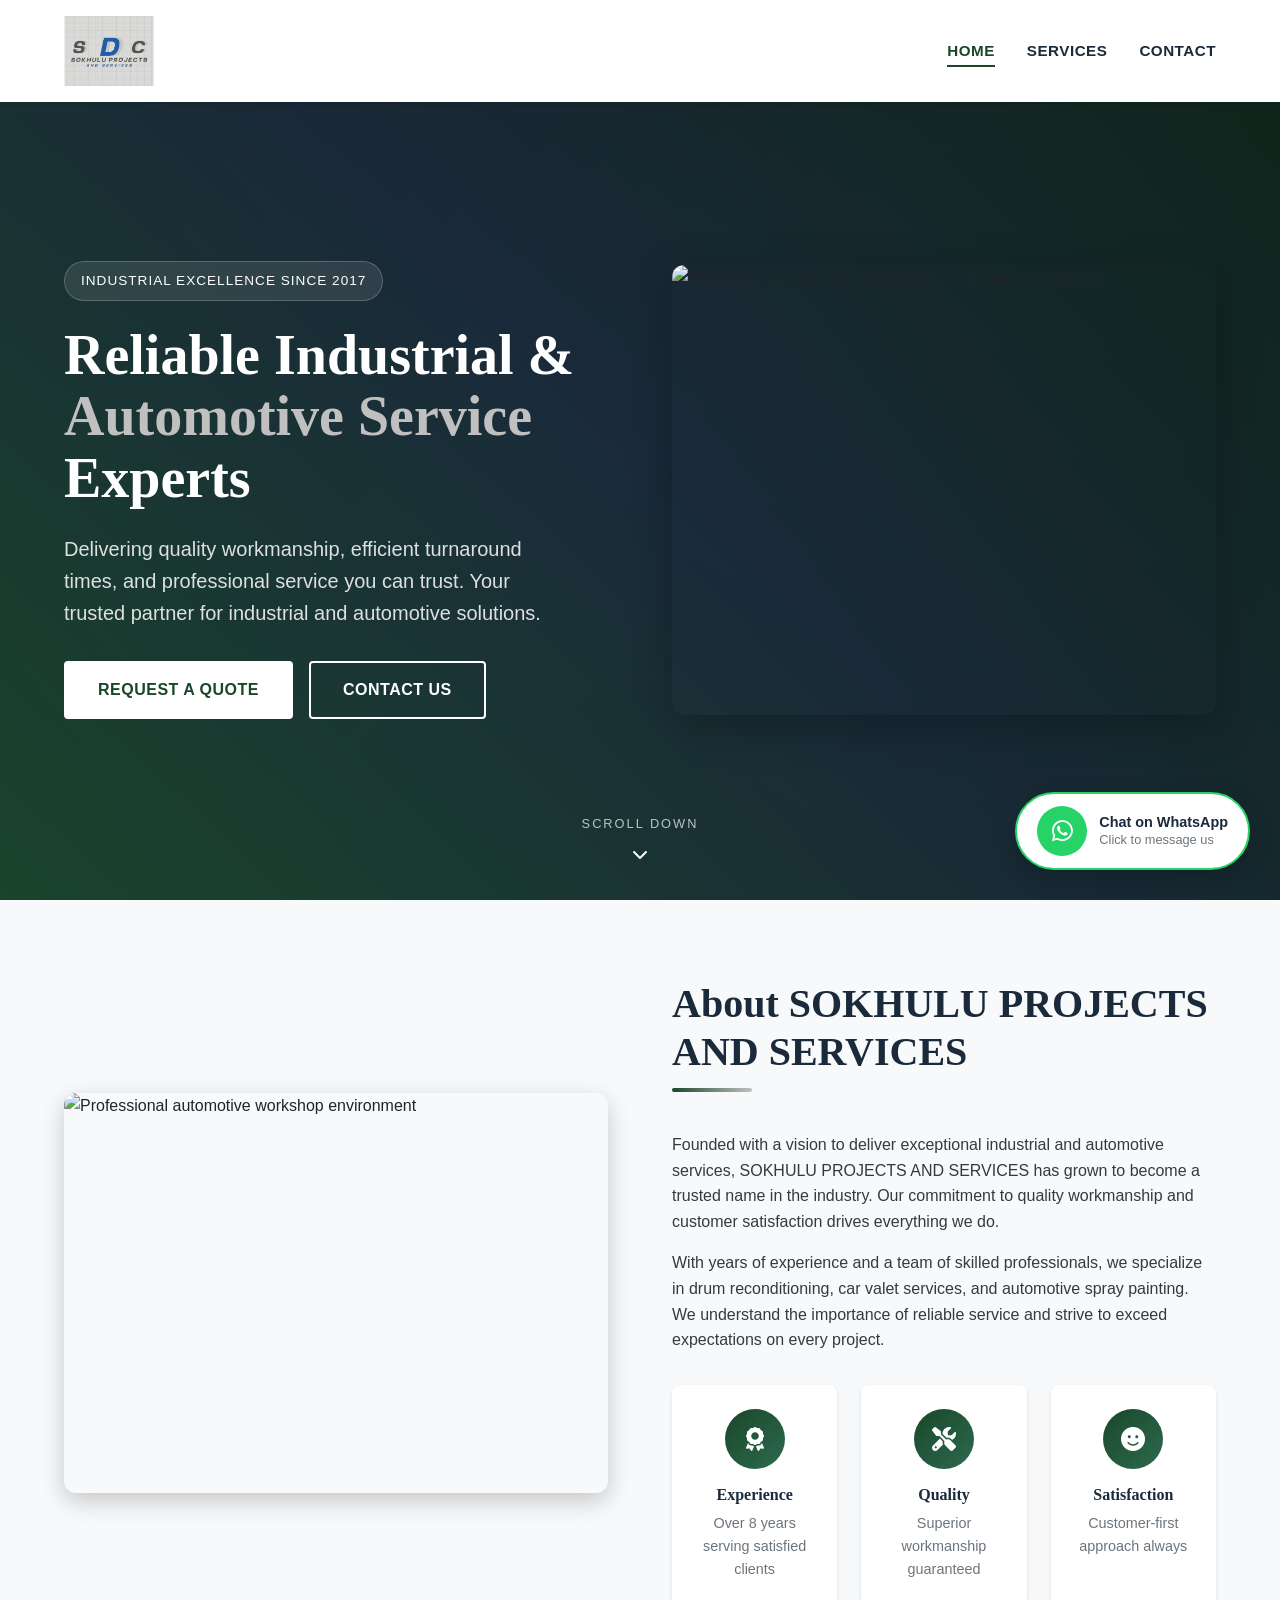
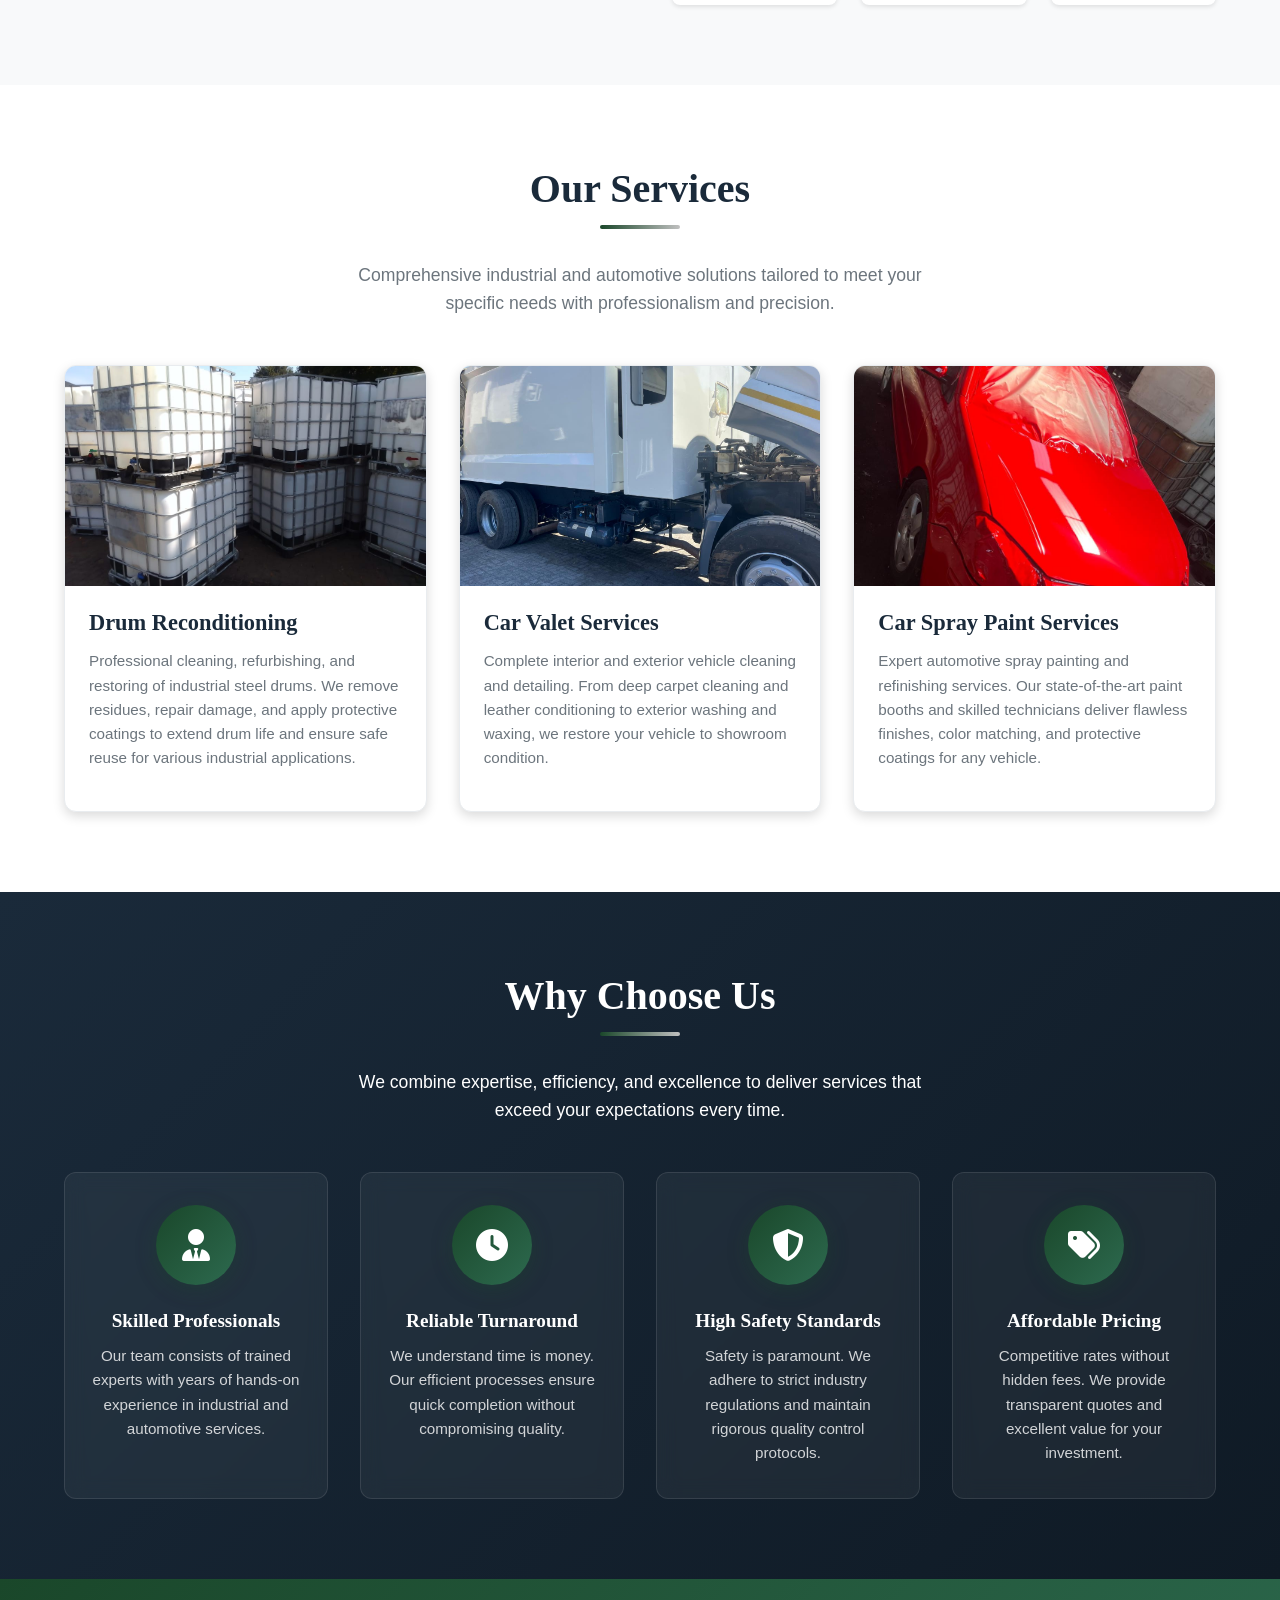
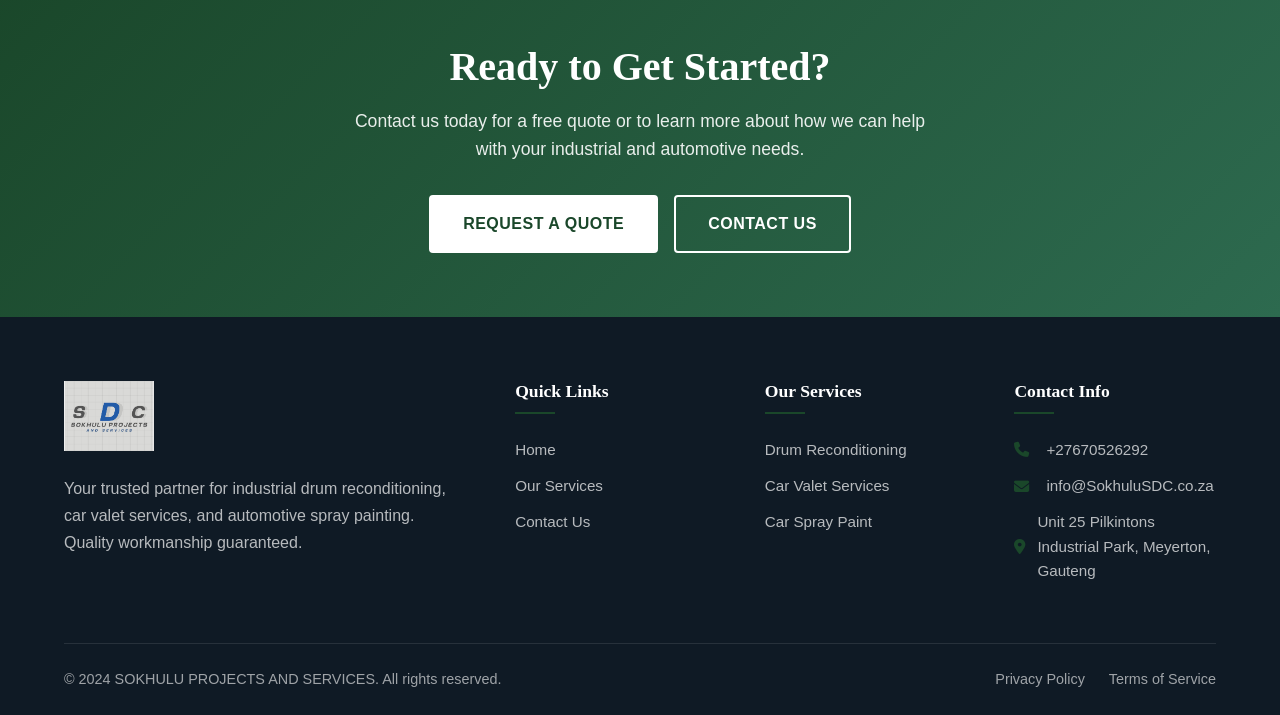
==== commit f5a44ff7: "Update email address to info@SokhuluSDC.co.za" ====
--- a/index.html
+++ b/index.html
@@ -220,7 +220,7 @@
                 <div class="footer-column footer-contact">
                     <h4>Contact Info</h4>
                     <p><i class="fas fa-phone"></i> +27670526292</p>
-                    <p><i class="fas fa-envelope"></i> info@sokhuluprojects.co.za</p>
+                    <p><i class="fas fa-envelope"></i> info@SokhuluSDC.co.za</p>
                     <p><i class="fas fa-map-marker-alt"></i> Unit 25 Pilkintons Industrial Park, Meyerton, Gauteng</p>
                 </div>
             </div>
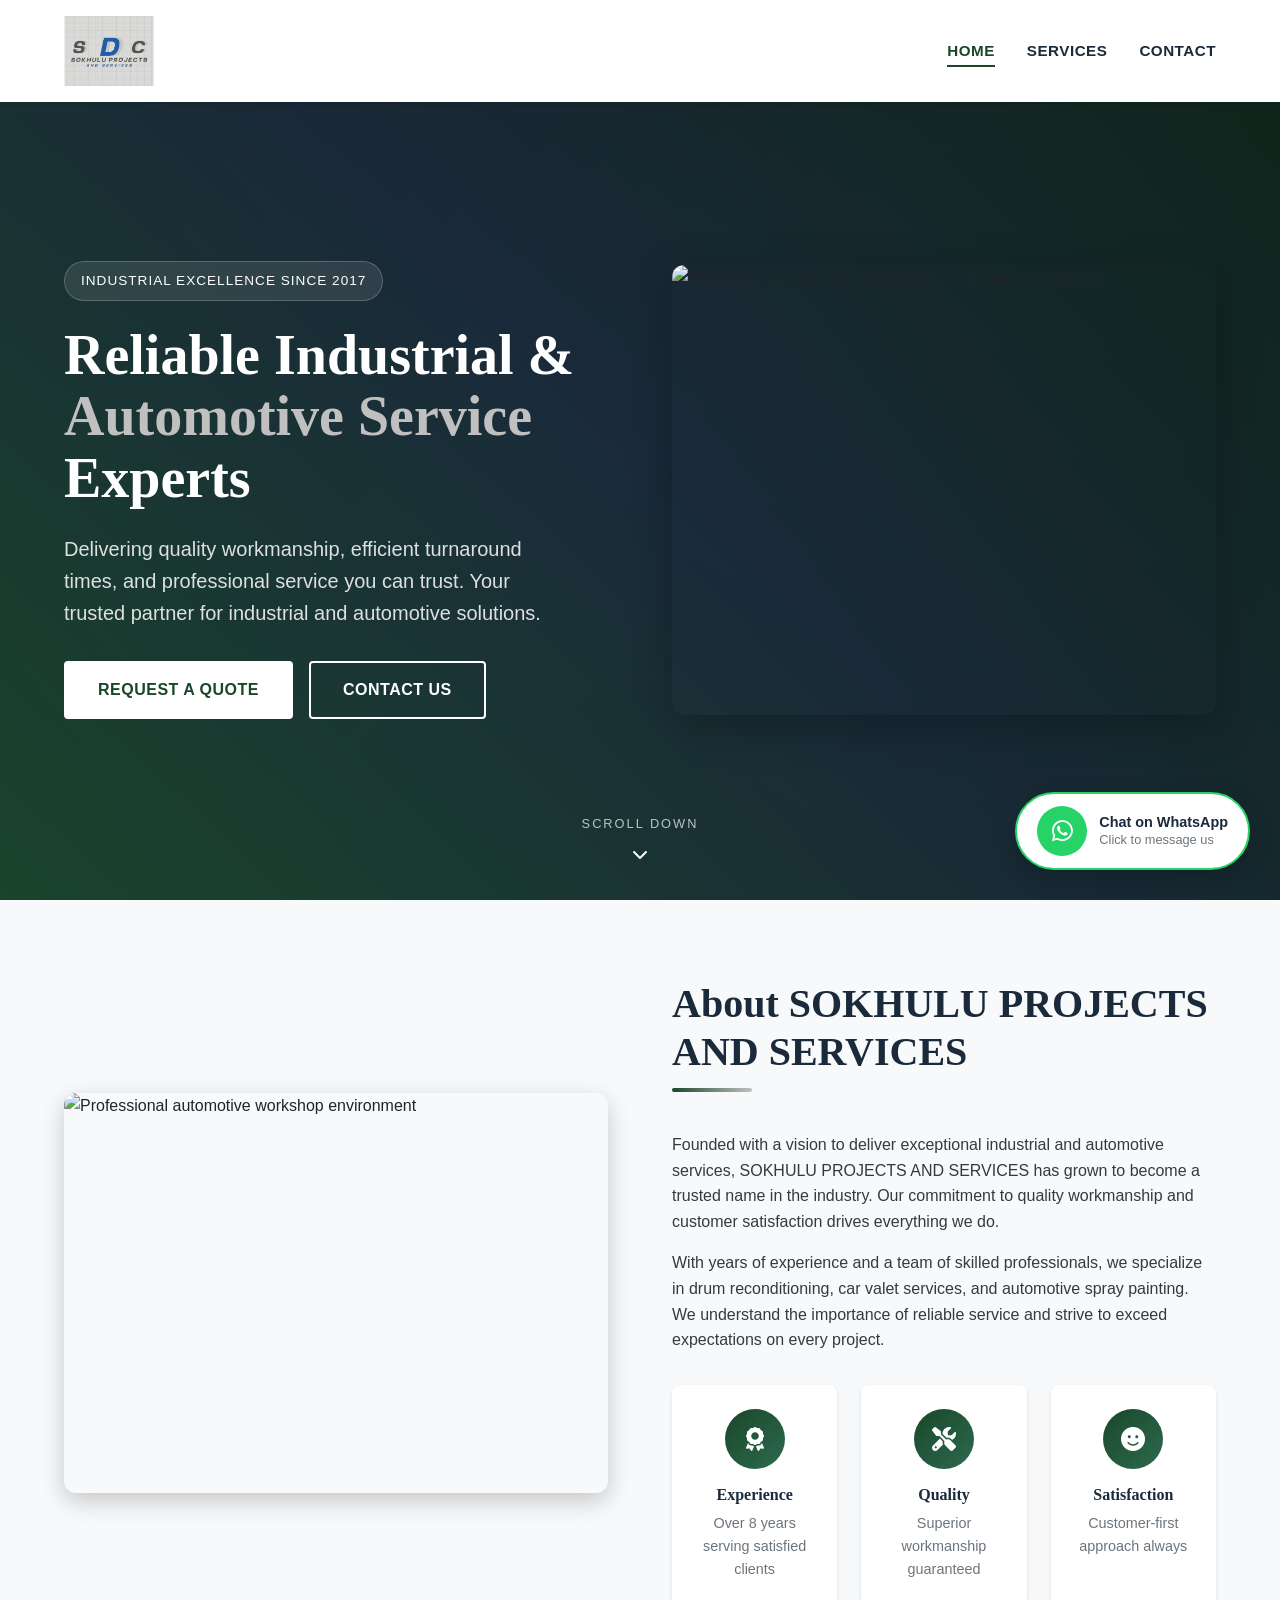
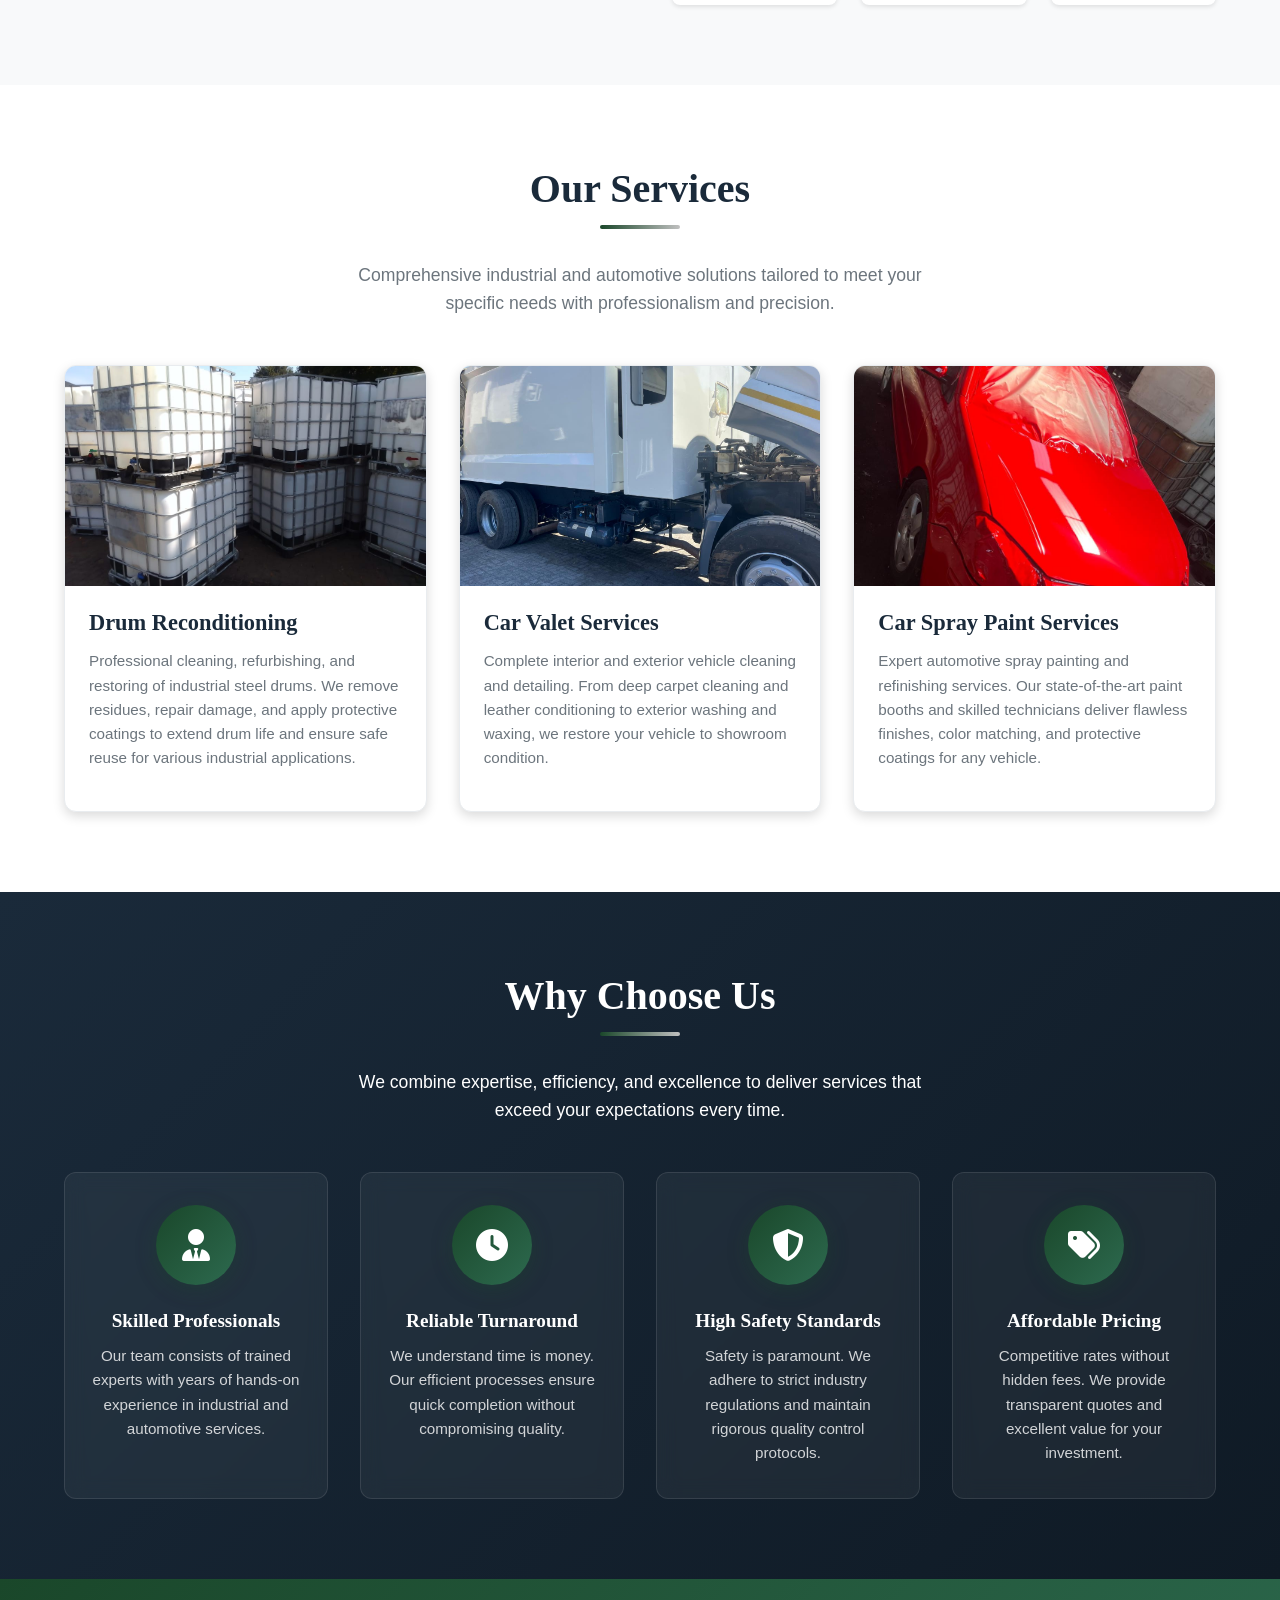
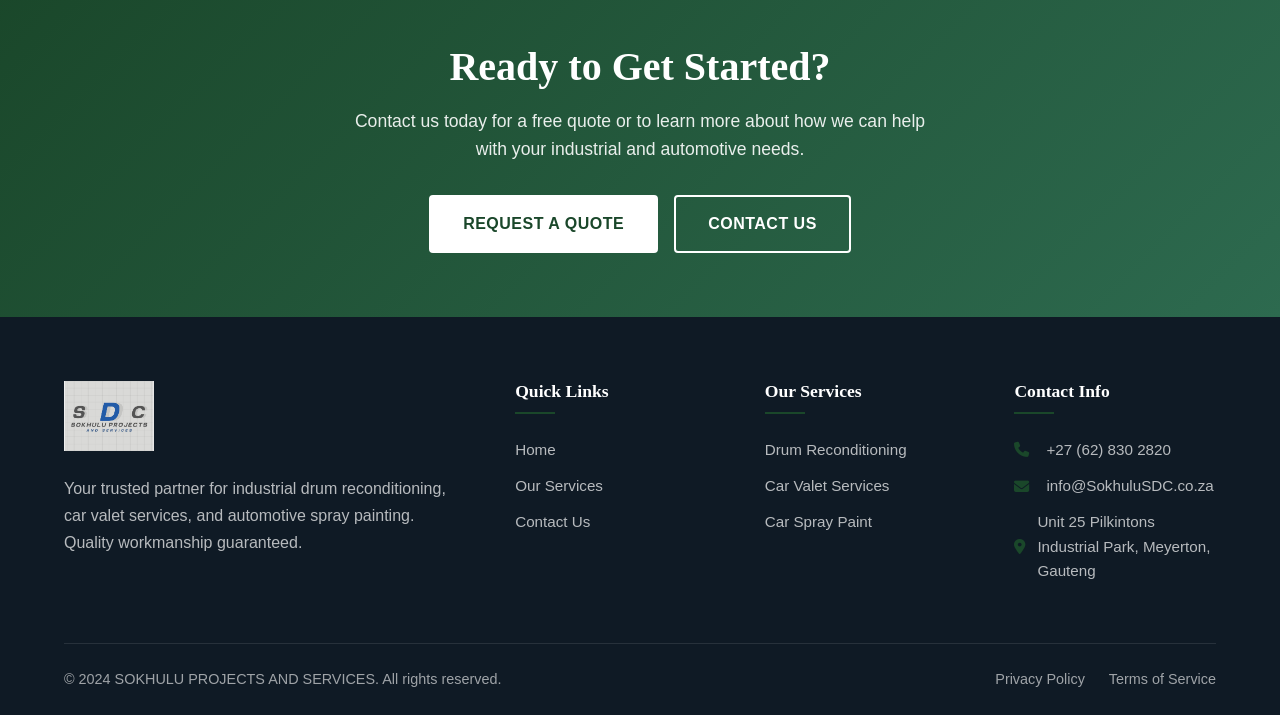
==== commit b4f24cf7: "Update contact phone number to +27 (62) 830 2820" ====
--- a/index.html
+++ b/index.html
@@ -219,7 +219,7 @@
                 </div>
                 <div class="footer-column footer-contact">
                     <h4>Contact Info</h4>
-                    <p><i class="fas fa-phone"></i> +27670526292</p>
+                    <p><i class="fas fa-phone"></i> +27 (62) 830 2820</p>
                     <p><i class="fas fa-envelope"></i> info@SokhuluSDC.co.za</p>
                     <p><i class="fas fa-map-marker-alt"></i> Unit 25 Pilkintons Industrial Park, Meyerton, Gauteng</p>
                 </div>
